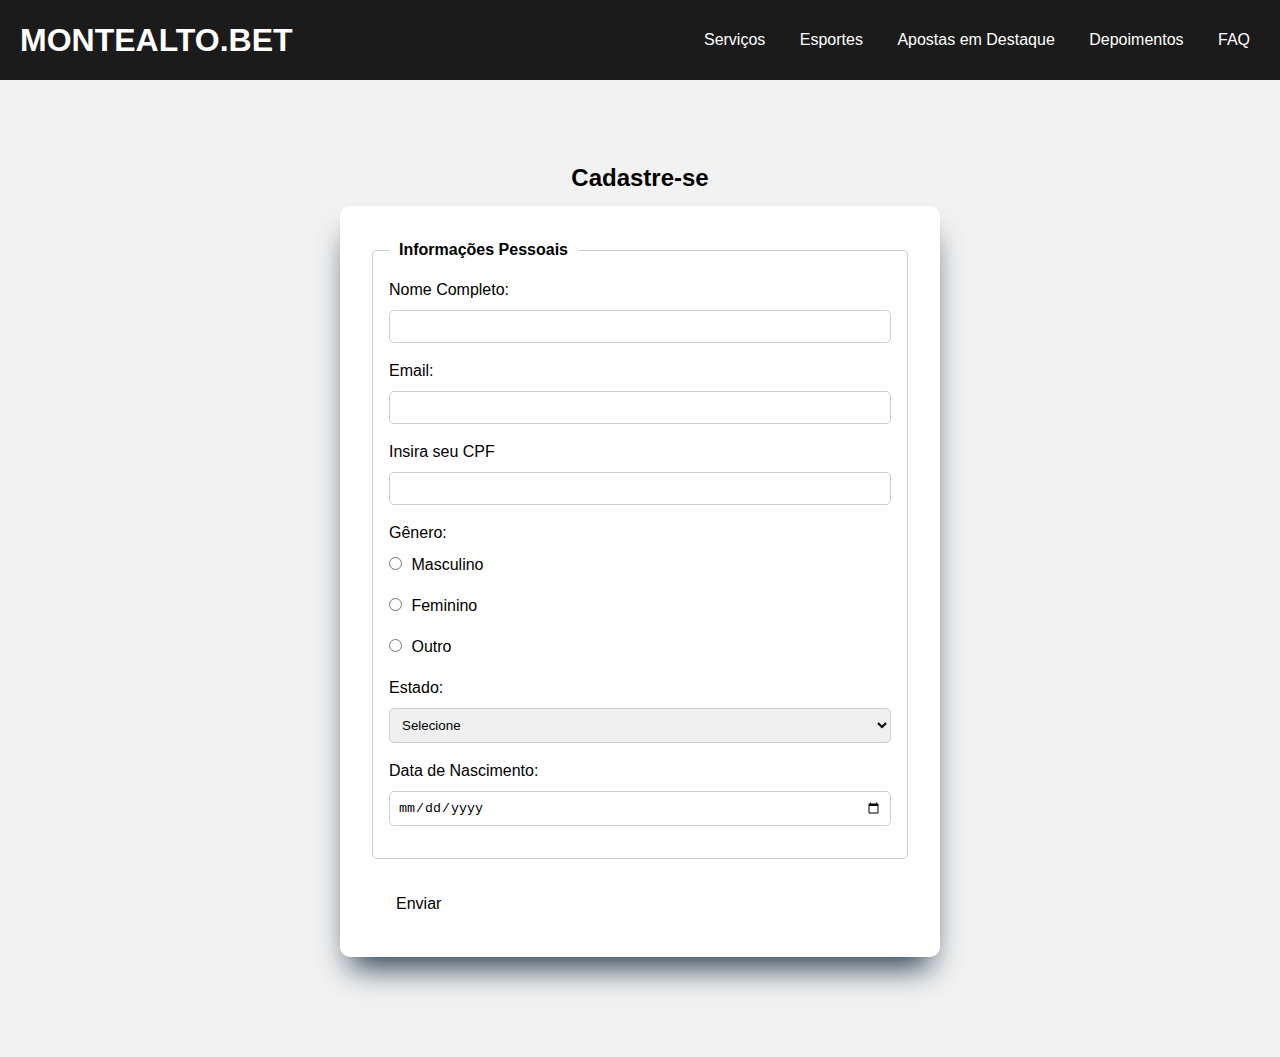
==== cadastro.html @ 78f916eb "first commit" ====
<!DOCTYPE html>
<html lang="pt-br">
<head>
    <meta charset="UTF-8" />
    <meta name="viewport" content="width=device-width, initial-scale=1.0" />
    <title>MonteAlto.BET - O seu site de apostas esportivas</title>
    <link rel="stylesheet" href="/css/cadastro.css">
  </head>
  <body>
    <header>
        <h1 id="refresh"><a href="index.html">MONTEALTO.BET</a></h1>
      <ul class="nav-links">
        <li><a href="#services">Serviços</a></li>
        <li><a href="#sports">Esportes</a></li>
        <li><a href="#title">Apostas em Destaque</a></li>
        <li><a href="#testemunhas">Depoimentos</a></li>
        <li><a href="#faq">FAQ</a></li>
      </ul>
    </header>

    <section id="inc">
        <h2>Cadastre-se</h2>
        <form>
          <fieldset>
            <legend>Informações Pessoais</legend>
  
            <label for="nome">Nome Completo:</label>
            <input type="text" id="nome" name="nome" required>
  
            <label for="email">Email:</label>
            <input type="email" id="email" name="email" required>

            <label for="cpf">Insira seu CPF</label>
            <input type="text" name="CPF" id="cpf">
  
            <label>Gênero:</label>
            <label><input type="radio" name="genero" value="masculino" required> Masculino</label>
            <label><input type="radio" name="genero" value="feminino"> Feminino</label>
            <label><input type="radio" name="genero" value="outro"> Outro</label>
  
            <label for="estado">Estado:</label>
            <select id="estado" name="estado" required>
              <option value="">Selecione</option>
              <option value="SP">São Paulo</option>
              <option value="RJ">Rio de Janeiro</option>
              <option value="MG">Minas Gerais</option>
              <option value="BA">Bahia</option>
              <option value="RS">Rio Grande do Sul</option>
            </select>
  
            <label for="data-nasc">Data de Nascimento:</label>
            <input type="date" id="data-nasc" name="data-nasc" required>
          </fieldset>
  
          <button type="submit">Enviar</button>
        </form>
      </section>


    </body>
    </html>
---- css/cadastro.css ----
*{
    margin: 0;
    padding: 0;
    box-sizing: border-box;
}

body{
    font-family: "Poppins", sans-serif;
    line-height: 1.5;
    padding-top: 60px;
    background-color: #f2f2f2 ;
}

header{
    background-color: #1B1B1B;
    color: #fff;
    height: 80px;
    position: fixed;
    z-index: 1;
    width: 100vw;
    display: flex;
    top: 0;
    padding: 0 20px;
    justify-content: space-between;
    align-items: flex-end;
    align-items: center;
}

header h1 a{
    text-decoration: none;
    color: #fff;
  }
  
  header h1 a:hover{
    color: #FF0000;
    cursor: pointer;
  }

header h1:hover{
    color: #FF0000;
    cursor: pointer;
}

.nav-links{
    list-style: none;
}
.nav-links li{
    display: inline;
    margin-left: 20px;
    margin-right: 10px;
}

.nav-links a{
    color: white;
    text-decoration: none;
    transition: color 0.3 ease;
}

.nav-links a:hover{
    color: #FF0000;
}

form {
    background-color: #ffffff;
    padding: 2rem;
    border-radius: 10px;
    max-width: 600px;
    margin: auto;
    box-shadow: 0 0 10px rgba(0,0,0,0.1);
    margin-bottom: 100px;
    margin-top: 10px;
    box-shadow: rgb(38, 57, 77) 0px 20px 30px -10px;
  }

#inc h2{
    display: flex;
    margin-top: 100px;
    justify-content: center;
}

  fieldset {
    margin-bottom: 1.5rem;
    border: 1px solid #ccc;
    padding: 1rem;
    border-radius: 5px;
  }

  legend {
    font-weight: bold;
    padding: 0 10px;
  }

  label {
    display: block;
    margin-bottom: 0.5rem;
  }

  input, select {
    width: 100%;
    padding: 0.5rem;
    margin-bottom: 1rem;
    border: 1px solid #ccc;
    border-radius: 5px;
  }

  input[type="radio"] {
    width: auto;
    margin-right: 5px;
  }

  button {
    background-color: var(--cor-principal);
    color: rgb(0, 0, 0);
    border: none;
    padding: 0.75rem 1.5rem;
    font-size: 1rem;
    border-radius: 5px;
    cursor: pointer;
    transition: 0.3s ease;
}

  button:hover {
    background-color: #092c4b;
    color: white;
  }
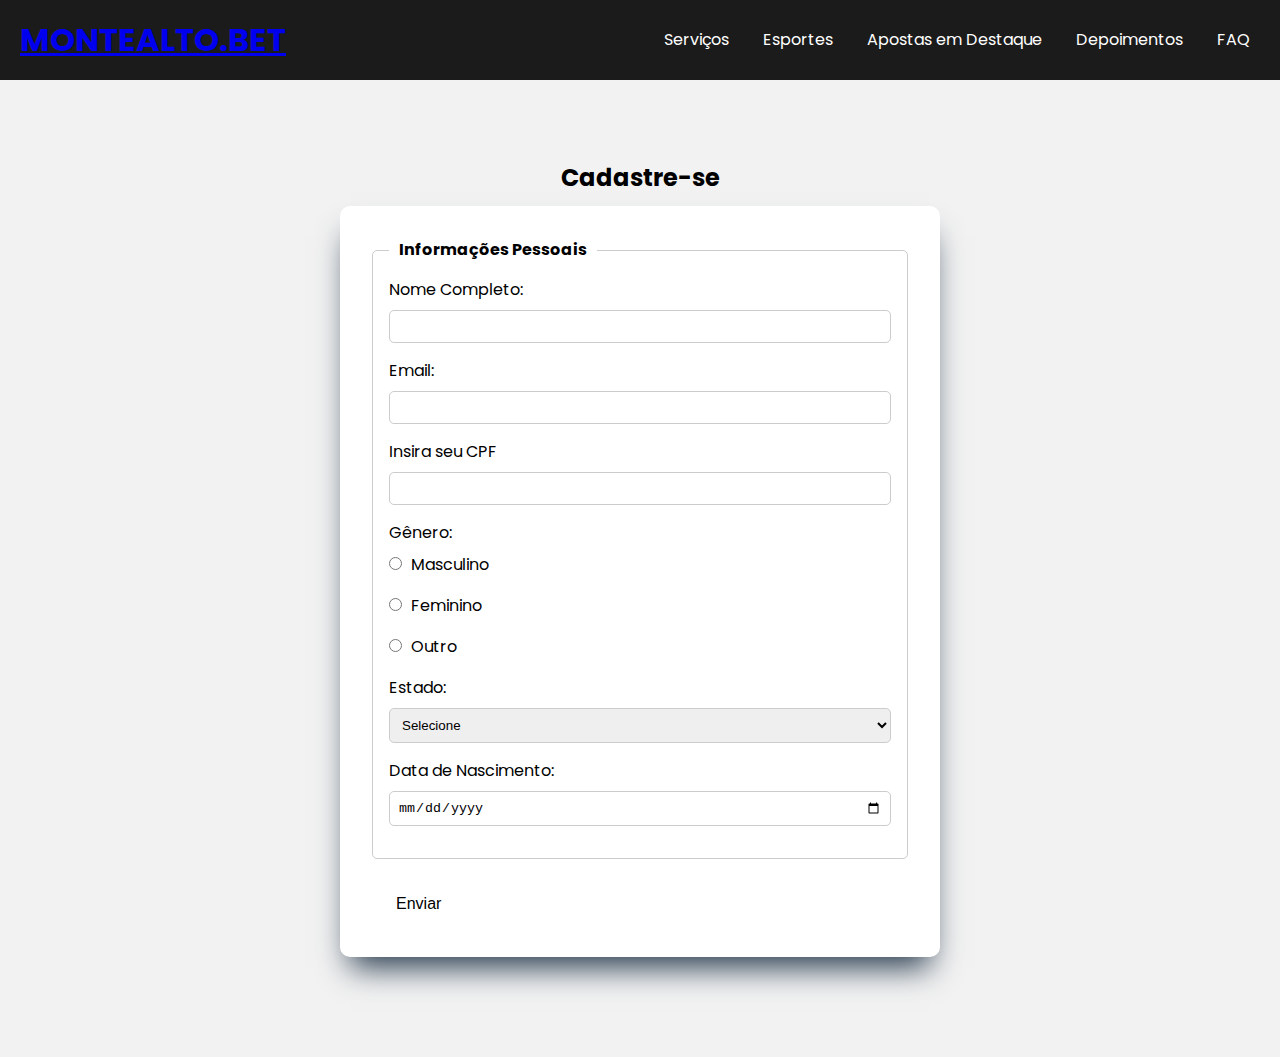
==== commit 644396ed: "ALTERADO" ====
--- a/cadastro.html
+++ b/cadastro.html
@@ -5,6 +5,7 @@
     <meta name="viewport" content="width=device-width, initial-scale=1.0" />
     <title>MonteAlto.BET - O seu site de apostas esportivas</title>
     <link rel="stylesheet" href="/css/cadastro.css">
+    <SCript src="refresh.js"></SCript>
   </head>
   <body>
     <header>
--- a/css/cadastro.css
+++ b/css/cadastro.css
@@ -1,3 +1,7 @@
+@import url('https://fonts.googleapis.com/css2?family=Poppins:ital,wght@0,100;0,200;0,300;0,400;0,500;0,600;0,700;0,800;0,900;1,100;1,200;1,300;1,400;1,500;1,600;1,700;1,800;1,900&display=swap');
+
+@import url('https://fonts.googleapis.com/css2?family=Roboto+Mono:ital,wght@0,100..700;1,100..700&display=swap');
+
 *{
     margin: 0;
     padding: 0;
@@ -26,16 +30,6 @@
     align-items: center;
 }
 
-header h1 a{
-    text-decoration: none;
-    color: #fff;
-  }
-  
-  header h1 a:hover{
-    color: #FF0000;
-    cursor: pointer;
-  }
-
 header h1:hover{
     color: #FF0000;
     cursor: pointer;
@@ -58,6 +52,49 @@
 
 .nav-links a:hover{
     color: #FF0000;
+}
+
+.menu-toggle {
+    display: none;
+    flex-direction: column;
+    justify-content: center;
+    cursor: pointer;
+}
+
+.menu-toggle span {
+    background: white;
+    height: 3px;
+    margin: 4px 0;
+    width: 25px;
+    transition: 0.3s;
+}
+
+@media (max-width: 768px) {
+    .menu-toggle {
+        display: flex;
+    }
+
+    .nav-links {
+        position: absolute;
+        top: 80px;
+        right: 0;
+        background-color: #1B1B1B;
+        width: 100%;
+        height: 0;
+        overflow: hidden;
+        flex-direction: column;
+        align-items: center;
+        transition: height 0.3s ease;
+    }
+
+    .nav-links.open {
+        height: 200px;
+    }
+
+    .nav-links li {
+        display: block;
+        margin: 15px 0;
+    }
 }
 
 form {
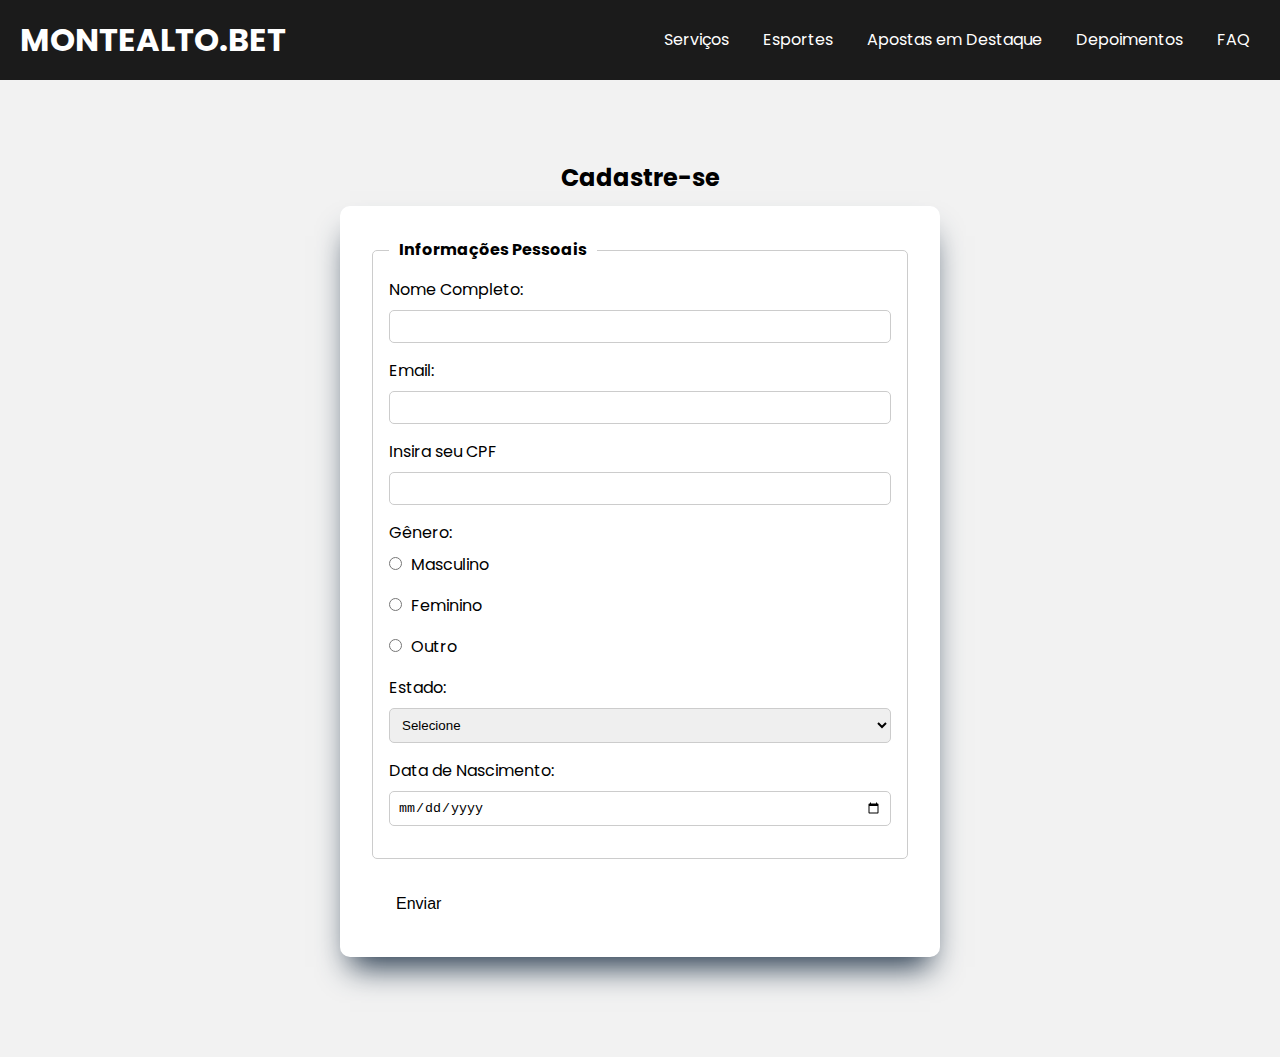
==== commit 43d28903: "alterado" ====
--- a/cadastro.html
+++ b/cadastro.html
@@ -9,7 +9,7 @@
   </head>
   <body>
     <header>
-        <h1 id="refresh"><a href="index.html">MONTEALTO.BET</a></h1>
+        <h1 id="refresh">MONTEALTO.BET</h1>
       <ul class="nav-links">
         <li><a href="#services">Serviços</a></li>
         <li><a href="#sports">Esportes</a></li>
